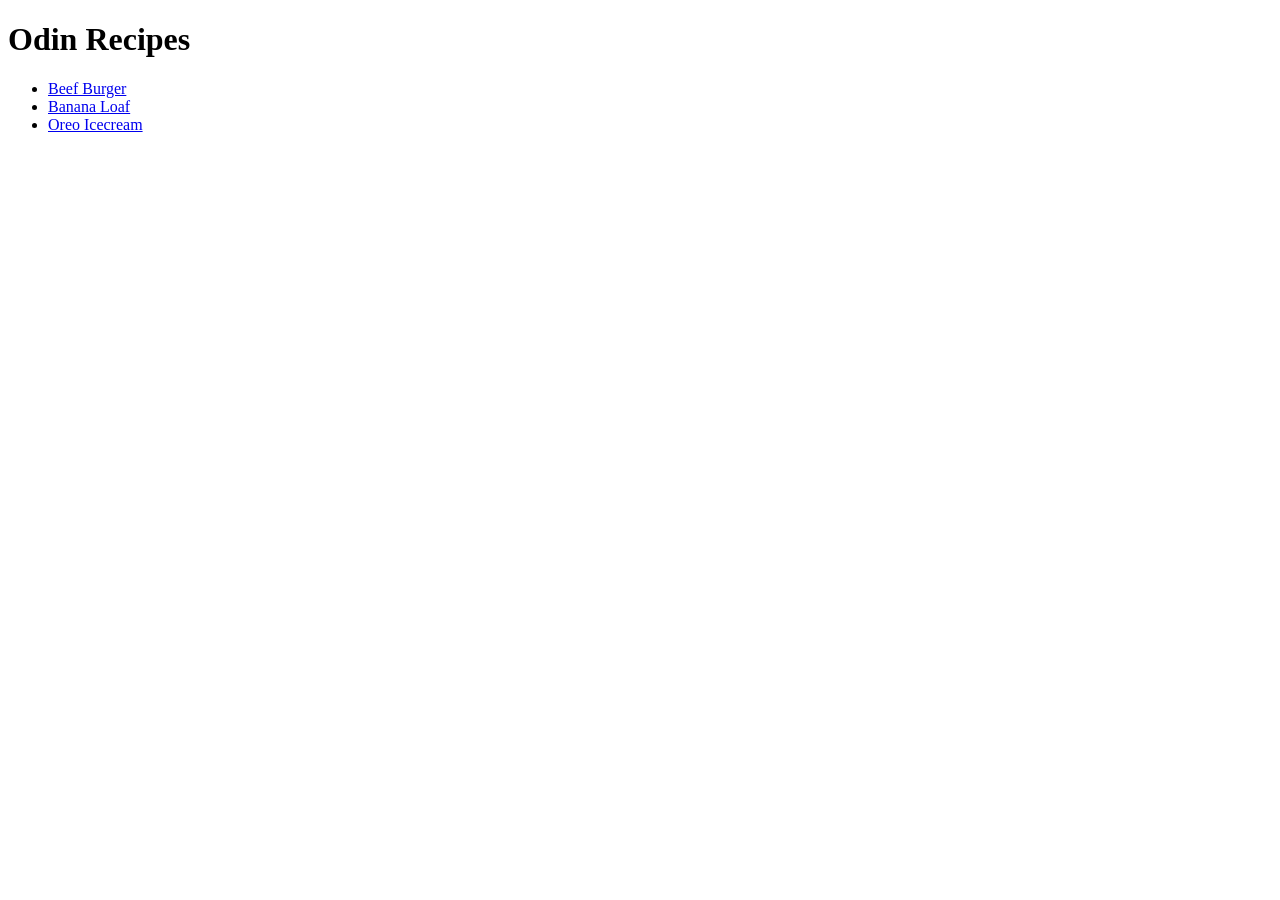
==== index.html @ f23d2db3 "Add project files and folders Added html files, media files in jpg format and structure to the basic" ====
<!DOCTYPE html>
<html lang="en">
<head>
    <meta charset="UTF-8">
    <meta name="viewport" content="width=device-width, initial-scale=1.0">
    <title>Odin Recipes</title>
    <link rel="stylesheet" href="style.css">
</head>
<body>
    <h1>Odin Recipes</h1>
    <ul>
        <li>
            <a href="./recipes/beef-burger.html">Beef Burger</a>
        </li>
        <li>
            <a href="./recipes/banana-loaf.html">Banana Loaf</a>
        </li>
        <li>
            <a href="./recipes/oreo-icecream.html">Oreo Icecream</a>
        </li>
    </ul>
    <!-- <script src="script.js"></script> -->
</body>
</html>
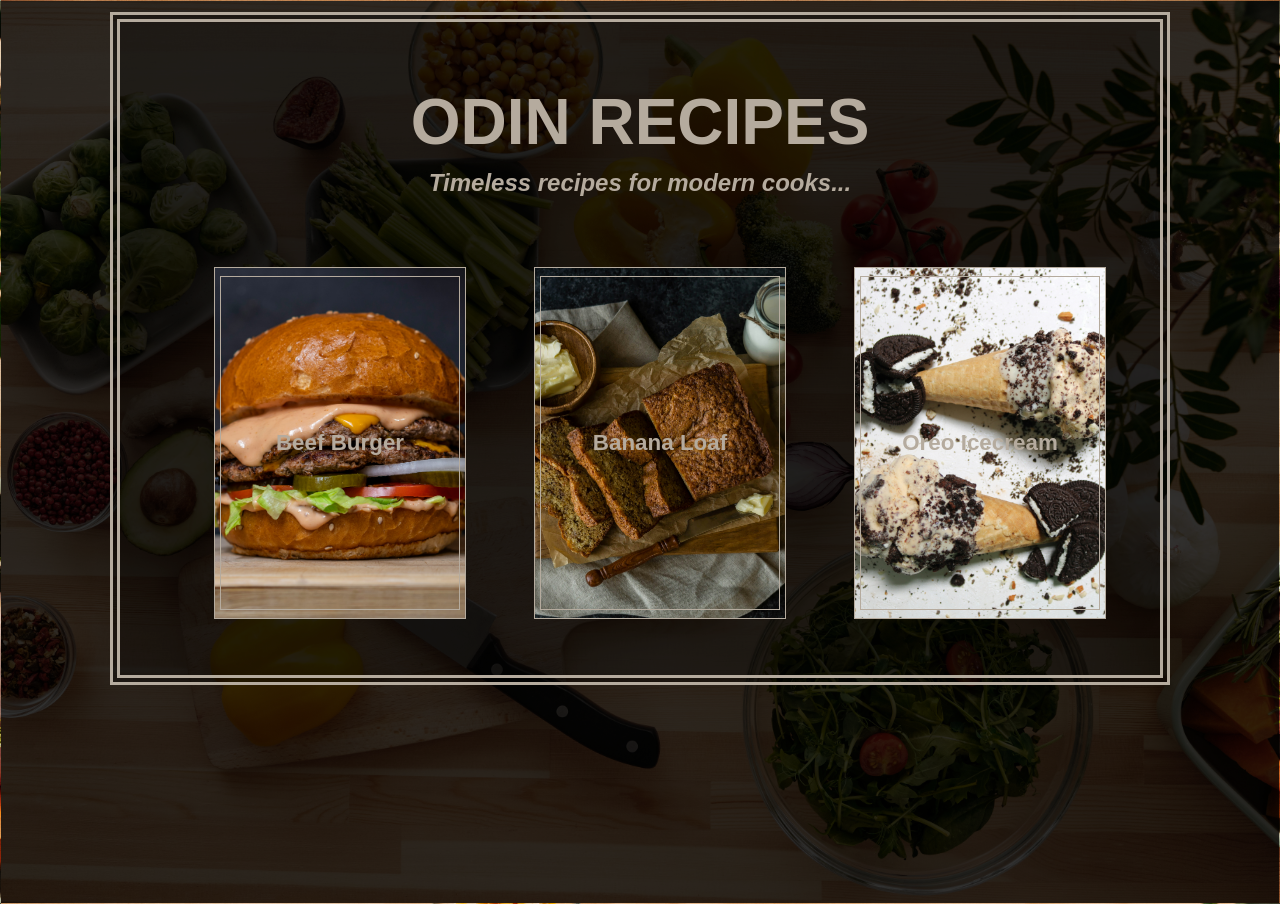
==== commit 4ae957e8: "Add detailed styling to home page and background styling to other pages General background styling w" ====
--- a/index.html
+++ b/index.html
@@ -4,21 +4,25 @@
     <meta charset="UTF-8">
     <meta name="viewport" content="width=device-width, initial-scale=1.0">
     <title>Odin Recipes</title>
-    <link rel="stylesheet" href="style.css">
+    <link rel="stylesheet" href="styles.css">
+    <link rel="stylesheet" href="global.css">
 </head>
 <body>
-    <h1>Odin Recipes</h1>
-    <ul>
-        <li>
-            <a href="./recipes/beef-burger.html">Beef Burger</a>
-        </li>
-        <li>
-            <a href="./recipes/banana-loaf.html">Banana Loaf</a>
-        </li>
-        <li>
-            <a href="./recipes/oreo-icecream.html">Oreo Icecream</a>
-        </li>
-    </ul>
+    <main>
+        <h1>ODIN RECIPES</h1>
+        <em id="tagline">Timeless recipes for modern cooks...</em>
+        <ul>
+            <li style="background-image: url(./media/beef-burger.jpg);">
+                <a class="recipe-title" href="./recipes/beef-burger.html">Beef Burger</a>
+            </li>
+            <li style="background-image: url(./media/banana-loaf.jpg);">
+                <a class="recipe-title" href="./recipes/banana-loaf.html">Banana Loaf</a>
+            </li>
+            <li style="background-image: url(./media/oreo-icecream.jpg);">
+                <a class="recipe-title" href="./recipes/oreo-icecream.html">Oreo Icecream</a>
+            </li>
+        </ul>
+    </main>
     <!-- <script src="script.js"></script> -->
 </body>
 </html>
--- a/styles.css
+++ b/styles.css
@@ -0,0 +1,57 @@
+main {
+	border: 10px double #b5ab9e;
+	padding: 20px;
+	margin: 10px auto;
+	max-width: 1000px;
+	/*height: 100%;*/
+	background-color: #00000050;
+}
+
+h1 {
+	font-size: 4rem;
+	text-align: center;
+	margin-bottom: 0;
+}
+
+#tagline {
+	text-align: center;
+	display: block;
+	font-weight: 600;
+	font-size: 1.5rem;
+	margin-top: 10px;
+}
+
+ul {
+	display: flex;
+	justify-content: space-around;
+	flex-flow: row wrap;
+	margin-top: 50px;
+}
+
+li {
+	display: flex;
+	justify-content: center;
+	height: 350px;
+	width: 250px;
+	margin: 20px;
+	background-size: cover;
+	background-position: center;
+	border: 1px solid #b5ab9e;
+}
+
+a.recipe-title {
+	text-decoration: none;
+	border: 1px solid #b5ab9e;
+	display: grid;
+	place-items: center;
+	height: 95%;
+	width: 95%;
+	margin: auto;
+	color: #b5ab9e;
+	font-weight: 800;
+	font-size: 1.4rem;
+}
+
+a.recipe-title:hover {
+	background-color: #00000060;
+}
--- a/global.css
+++ b/global.css
@@ -0,0 +1,18 @@
+html {
+	font-size: 16px;
+	background-color: #ffdcab;
+	background-image: url('./media/hero-image.jpg');
+	background-size: cover;
+	border: 1px solid transparent;
+	padding: 0;
+}
+
+body {
+	border: 1px solid transparent;
+	background-color: #000000cc;
+	font-family: 'Lato', 'Helvetica Neue', Arial, sans-serif;
+	color: #b5ab9e;
+	margin: 0;
+	height: 100vh;
+	/*border: 1px solid blue;*/
+}
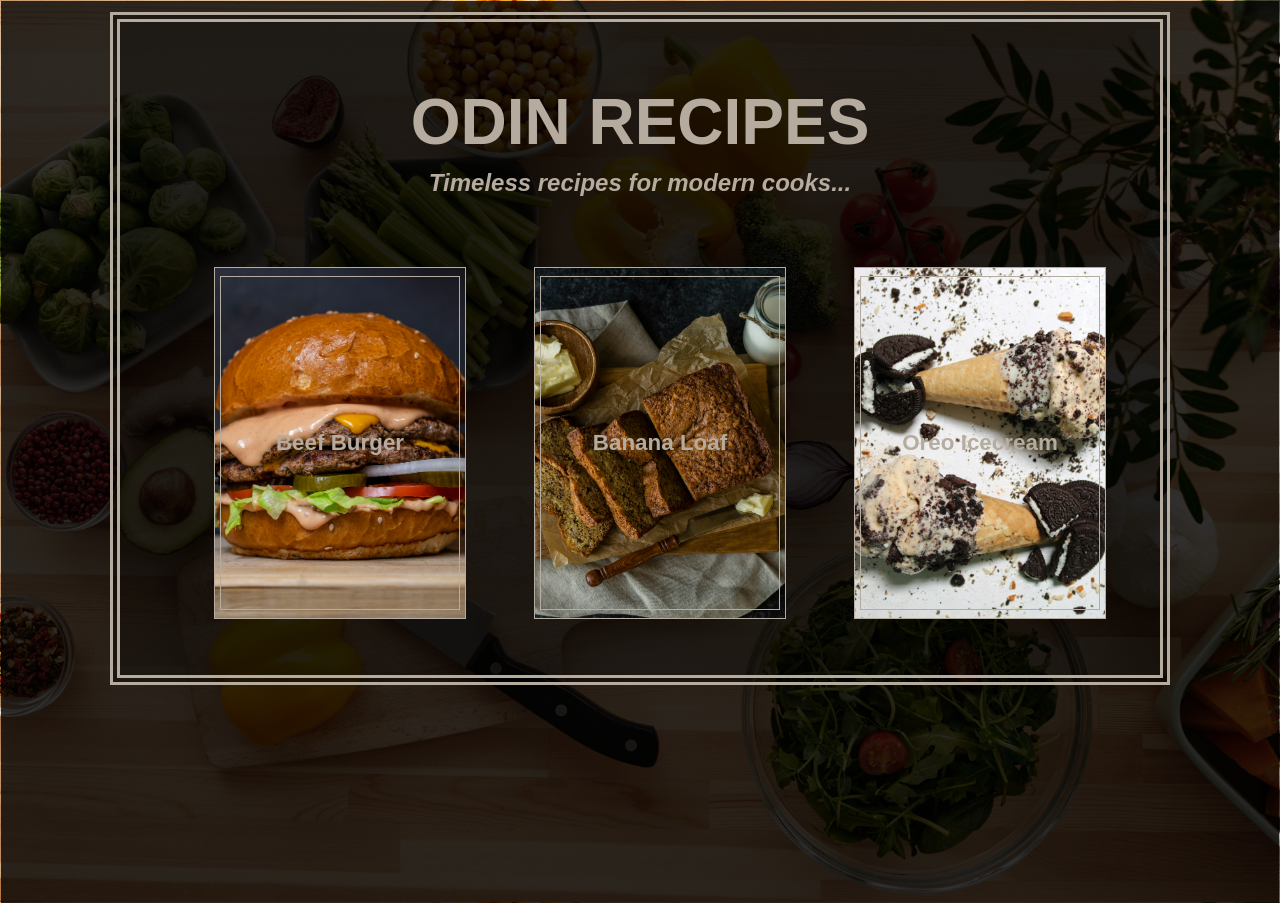
==== commit ff34af1b: "Add more styling to other pages and fix background filter issue I added a few more styles to the rec" ====
--- a/index.html
+++ b/index.html
@@ -1,28 +1,30 @@
 <!DOCTYPE html>
 <html lang="en">
-<head>
-    <meta charset="UTF-8">
-    <meta name="viewport" content="width=device-width, initial-scale=1.0">
-    <title>Odin Recipes</title>
-    <link rel="stylesheet" href="styles.css">
-    <link rel="stylesheet" href="global.css">
-</head>
-<body>
-    <main>
-        <h1>ODIN RECIPES</h1>
-        <em id="tagline">Timeless recipes for modern cooks...</em>
-        <ul>
-            <li style="background-image: url(./media/beef-burger.jpg);">
-                <a class="recipe-title" href="./recipes/beef-burger.html">Beef Burger</a>
-            </li>
-            <li style="background-image: url(./media/banana-loaf.jpg);">
-                <a class="recipe-title" href="./recipes/banana-loaf.html">Banana Loaf</a>
-            </li>
-            <li style="background-image: url(./media/oreo-icecream.jpg);">
-                <a class="recipe-title" href="./recipes/oreo-icecream.html">Oreo Icecream</a>
-            </li>
-        </ul>
-    </main>
-    <!-- <script src="script.js"></script> -->
-</body>
+    <head>
+        <meta charset="UTF-8">
+        <meta name="viewport" content="width=device-width, initial-scale=1.0">
+        <title>Odin Recipes</title>
+        <link rel="stylesheet" href="styles.css">
+        <link rel="stylesheet" href="global.css">
+    </head>
+    <body>
+        <div id="bg-img-filter">
+            <main>
+                <h1>ODIN RECIPES</h1>
+                <em id="tagline">Timeless recipes for modern cooks...</em>
+                <ul>
+                    <li style="background-image: url(./media/beef-burger.jpg);">
+                        <a class="recipe-title" href="./recipes/beef-burger.html">Beef Burger</a>
+                    </li>
+                    <li style="background-image: url(./media/banana-loaf.jpg);">
+                        <a class="recipe-title" href="./recipes/banana-loaf.html">Banana Loaf</a>
+                    </li>
+                    <li style="background-image: url(./media/oreo-icecream.jpg);">
+                        <a class="recipe-title" href="./recipes/oreo-icecream.html">Oreo Icecream</a>
+                    </li>
+                </ul>
+            </main>
+        <div>
+        <!-- <script src="script.js"></script> -->
+    </body>
 </html>
--- a/styles.css
+++ b/styles.css
@@ -1,12 +1,3 @@
-main {
-	border: 10px double #b5ab9e;
-	padding: 20px;
-	margin: 10px auto;
-	max-width: 1000px;
-	/*height: 100%;*/
-	background-color: #00000050;
-}
-
 h1 {
 	font-size: 4rem;
 	text-align: center;
--- a/global.css
+++ b/global.css
@@ -1,18 +1,34 @@
+html, body {
+	margin: 0;
+	min-height: 100dvh;
+}
+
 html {
 	font-size: 16px;
+	font-family: 'Lato', 'Helvetica Neue', Arial, sans-serif;
+	color: #b5ab9e;
+}
+
+body {
+	border: 1px solid transparent;
 	background-color: #ffdcab;
 	background-image: url('./media/hero-image.jpg');
 	background-size: cover;
 	border: 1px solid transparent;
-	padding: 0;
+	display: grid;
+	grid-template-rows: 1fr;
 }
 
-body {
+#bg-img-filter {
+	background-color: #000000cc;
+	height: 100%;
 	border: 1px solid transparent;
-	background-color: #000000cc;
-	font-family: 'Lato', 'Helvetica Neue', Arial, sans-serif;
-	color: #b5ab9e;
-	margin: 0;
-	height: 100vh;
-	/*border: 1px solid blue;*/
+}
+
+main {
+	border: 10px double #b5ab9e;
+	padding: 20px;
+	margin: 10px auto;
+	max-width: 1000px;
+	background-color: #00000050;
 }
